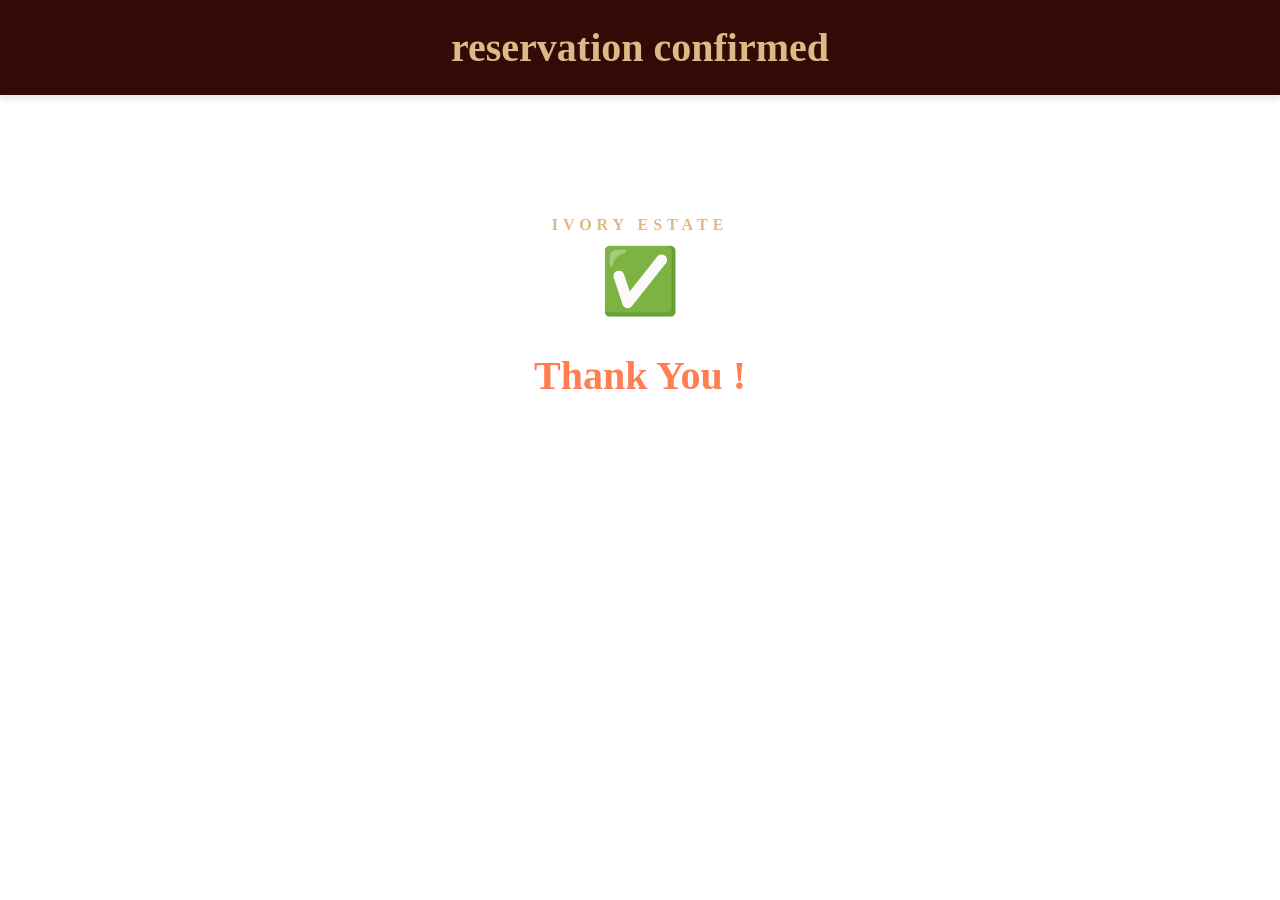
==== confirmation.html @ 033f2675 "Fix confirmation details layout and correct text errors in confirmation.html" ====
<!DOCTYPE html>
<html lang="en">
<head>
    <meta charset="UTF-8">
    <meta name="viewport" content="width=device-width, initial-scale=1.0">
    <title>confirmation</title>
    <link rel="stylesheet" href="style.css">
</head>
<body clas="reserve-page">
    <header>
        <h1>reservation confirmed</h1>
    </header>
    
    <main class="home-container">
        <section class="hero-card">
            <div class="logo">Ivory Estate</div>
            <div style="font-size: 4rem; margin-bottom: 20px;">✅</div>
            <h1>Thank You !</h1>
            <p>Your table has been successfully reserved.We have sent confirmation detail to your provided contact information.</p>
            <div class="confirmation-details" style="margin-bottom: 30px; text-align: left; background: rgba((0,0,0,0.2); padding: 20px border-radius: 10px;">
                <p style="margin: 5px 0;"><strong>location:</strong>Main Dining Hall / Terrace</p>
                <p style="margin: 5px 0;"><strong>Status:</strong>confirmed</p>
            </div>
            <p>We look foward to hosting you for an unforgettable evening</p>
        </section>
    </main>
</body>
</html>
---- style.css ----
body {

  background-repeat: no-repeat;
  background-size: cover;
  background-attachment: fixed;
  background-position: center;
  margin: 0;
}
.home-page{
  background-image: url("ivory\ estate.jfif");
}

header {
  background-color: #330a05;
  color: coral;
  box-shadow: 0 4px 6px rgba(0, 0, 0, 0.1);
  padding: 24px 0;
  text-align: center;
}
header a {
  text-decoration: none;
  color: inherit;
}
header h1 {
  font-size: 40px;
  margin: 0;
  color: burlywood;
}

nav {
  background-color: #c45306;
  text-align: center;
  padding: 12px 0;
}
nav a {
  text-decoration: none;
  color: inherit;
  margin: 0 20px;
  font-weight: 600;
  font-size: 18px;
  letter-spacing: 0.5px;
}
nav a:hover {
  color: aqua;
  text-decoration: underline;
}
.home-container {
  max-width: 600px;
  width: 90%;
  margin: 60px auto;
  text-align: center;
  background: rgba(255, 255, 255, 0.1);
  backdrop-filter: blur(10px);
  -webkit-backdrop-filter: blur(10px);
  border-radius: 15px;
  display: flex;
  flex-direction: column;
  justify-content: center;
  align-items: center;
  padding: 20px;
}
.hero-card,
.info-card {
  border-radius: 30px;
  padding: 20px;
}
.info-grid {
  display: flex;
  gap: 20px;
  margin-top: 20px;
}
.logo {
  font-weight: 800;
  letter-spacing: 5px;
  margin-bottom: 10px;
  color: burlywood;
}
.h1 {
  font-size: 2rem;
  margin-bottom: 15px;
}

.about {
  background-color: #9a6449;
  color: #322525;
  font-weight: 900;
  font-size: large;
  padding: 20px;
  text-align: center;
  margin: 0;
}
footer {
  text-align: center;
  padding: 20px;
  background-color: black;
  color: white;
}
.rsv-button {
  display: inline-block;
  padding: 10px 20px;
  background-color: #c45306;
  color: white;
  text-decoration: none;
  border-radius: 5px;
  margin-top: 15px;
}
.rsv-button:hover{
  background-color: #330a05;
}

/* 2.Reservation.html */
body{
  
  background-repeat: no-repeat;
  background-size: cover;
  background-attachment: fixed;
  background-position: center;
  margin: 0;
}
.reserve-page{
  background-image: url('Personalized\ Reserved\ Table\ Sign\ Wooden\ Resta.jfif');
}
.home-container{
    max-width: 600px;
      width: 90%;
      margin: 60px auto;
      text-align: center;
      background: rgba(255, 255, 255, 0.1);
      backdrop-filter: blur(10px);
      -webkit-backdrop-filter: blur(10px);
      border-radius: 15px;
      display: flex;
      flex-direction: column;
      justify-content: center;
      align-items: center;
      padding:  40px 20px;
      color: white;
      border: 1px solid rgba(255, 255, 255, 0.2);
    }
    .logo{
      font-weight: 800;
      letter-spacing: 5px;
      margin-bottom: 10px;
      color: burlywood;
      text-transform: uppercase;
    }
    h1{
      font-size: 2.5rem;
      margin-bottom: 30px;
      color: coral;
    }
    p{
      margin-bottom: 30px;
      font-size: 1.1rem;
      
    }
.booking-form{
  width: 100%;
  max-width: 450px;
  display: flex;
  flex-direction: column;
  gap: 15px;
}

.form-row{
  display: flex;
  gap: 15px;
}
.booking-form input, .booking-form select{
  width: 100%;
  padding: 12px;
  background-color: rgba(255, 255, 255, 0.15);
  border: 1px solid(255, 255, 255, 0.3);
  border-radius: 5px;
  color: white;
  font-size: 16px;
  outline: none;
}
.booking-form select option{
  background-color: #330a05;
}
.back-link:hover{
  color: aqua;
  text-decoration: underline;
}
.confirm{
  display: inline-block;
    padding: 10px 20px;
    background-color: #c45306;
    color: white;
    text-decoration: none;
    border-radius: 5px;
    margin-top: 15px;
}
.confirm:hover{
    background-color: #330a05;
}

/* confirmation message */
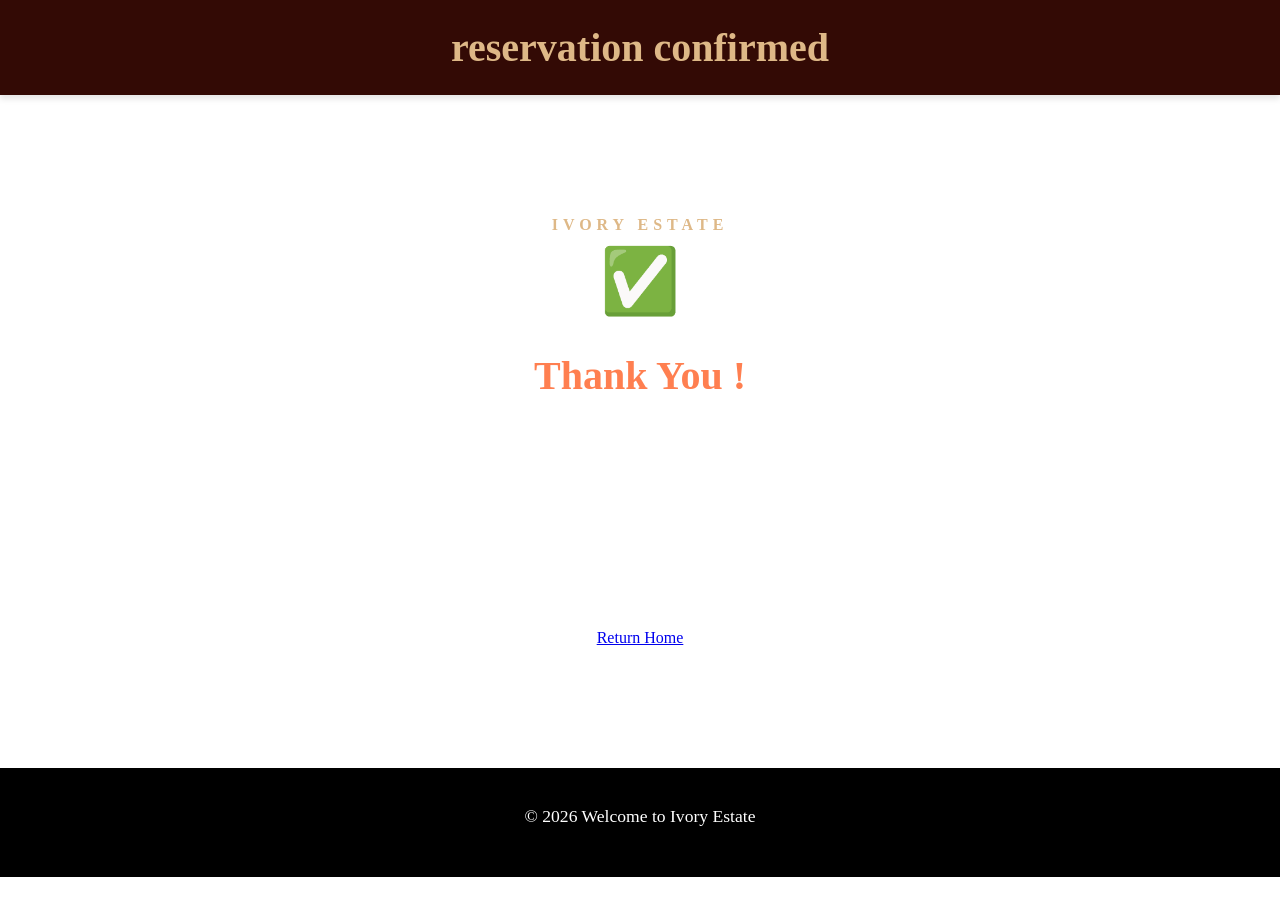
==== commit b68323aa: "Fix footer placement and correct class name for return link in confirmation.html" ====
--- a/confirmation.html
+++ b/confirmation.html
@@ -22,7 +22,12 @@
                 <p style="margin: 5px 0;"><strong>Status:</strong>confirmed</p>
             </div>
             <p>We look foward to hosting you for an unforgettable evening</p>
+
+            <a href="index.html" class="cofirm">Return Home</a>
         </section>
     </main>
+    <footer>
+        <p>© 2026 Welcome to Ivory Estate</p>
+    </footer>
 </body>
 </html>
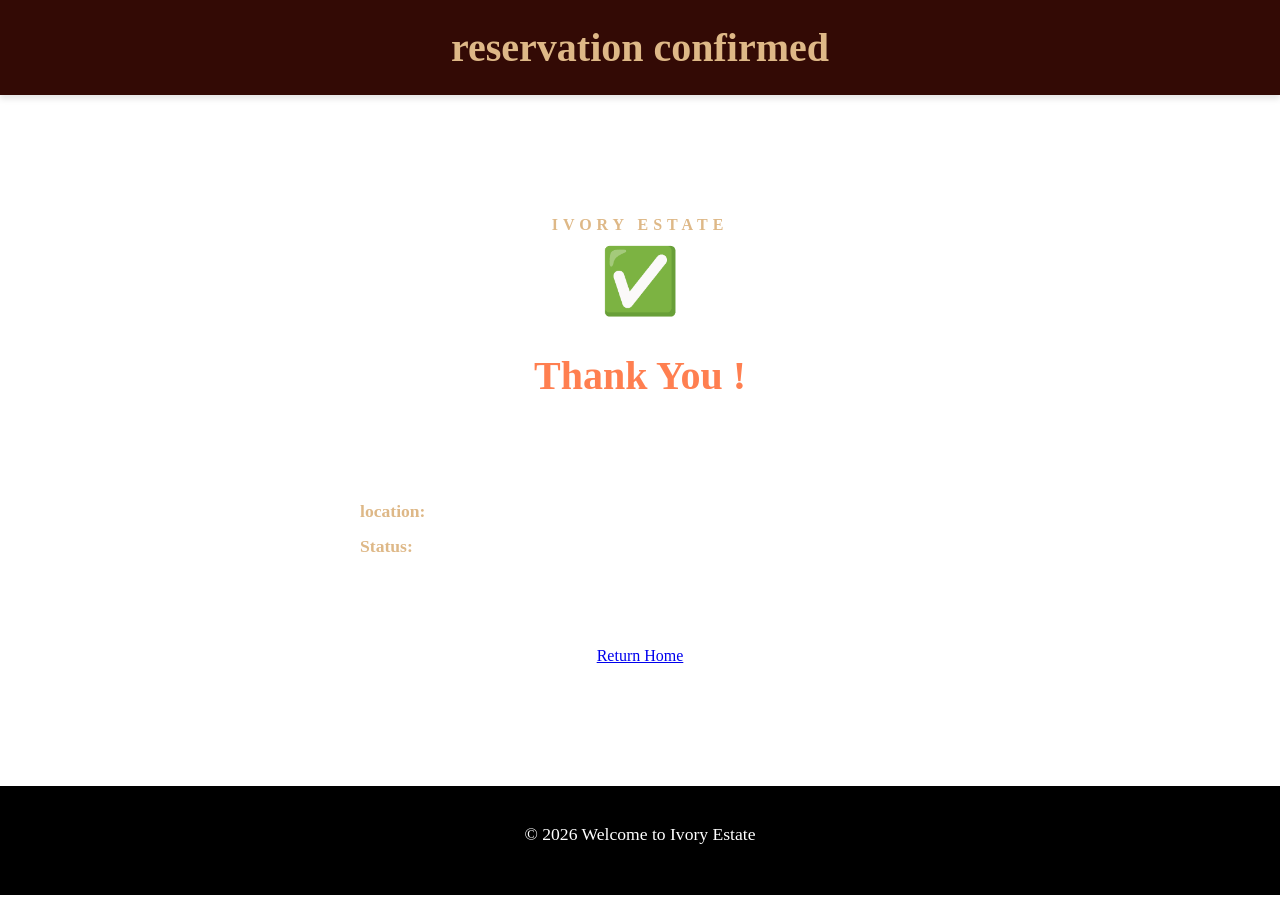
==== commit 067a9c96: "Fix body class name in confirmation.html and add styles for confirmation page in style.css" ====
--- a/confirmation.html
+++ b/confirmation.html
@@ -6,7 +6,7 @@
     <title>confirmation</title>
     <link rel="stylesheet" href="style.css">
 </head>
-<body clas="reserve-page">
+<body clas="confirmation-page">
     <header>
         <h1>reservation confirmed</h1>
     </header>
--- a/style.css
+++ b/style.css
@@ -196,4 +196,23 @@
     background-color: #330a05;
 }
 
-/* confirmation message */+/* confirmation message */
+body {
+
+  background-repeat: no-repeat;
+  background-size: cover;
+  background-attachment: fixed;
+  background-position: center;
+  margin: 0;
+}
+.reservation-page {
+  background-image: url('');
+}
+.confirmation-details p{
+  font-weight: 0.95rem;
+  border-bottom: 1px solid rgba(255, 255, 255, 0.1);
+  padding-bottom: 8px;
+}
+.confirmation-details strong{
+  color: burlywood;
+}
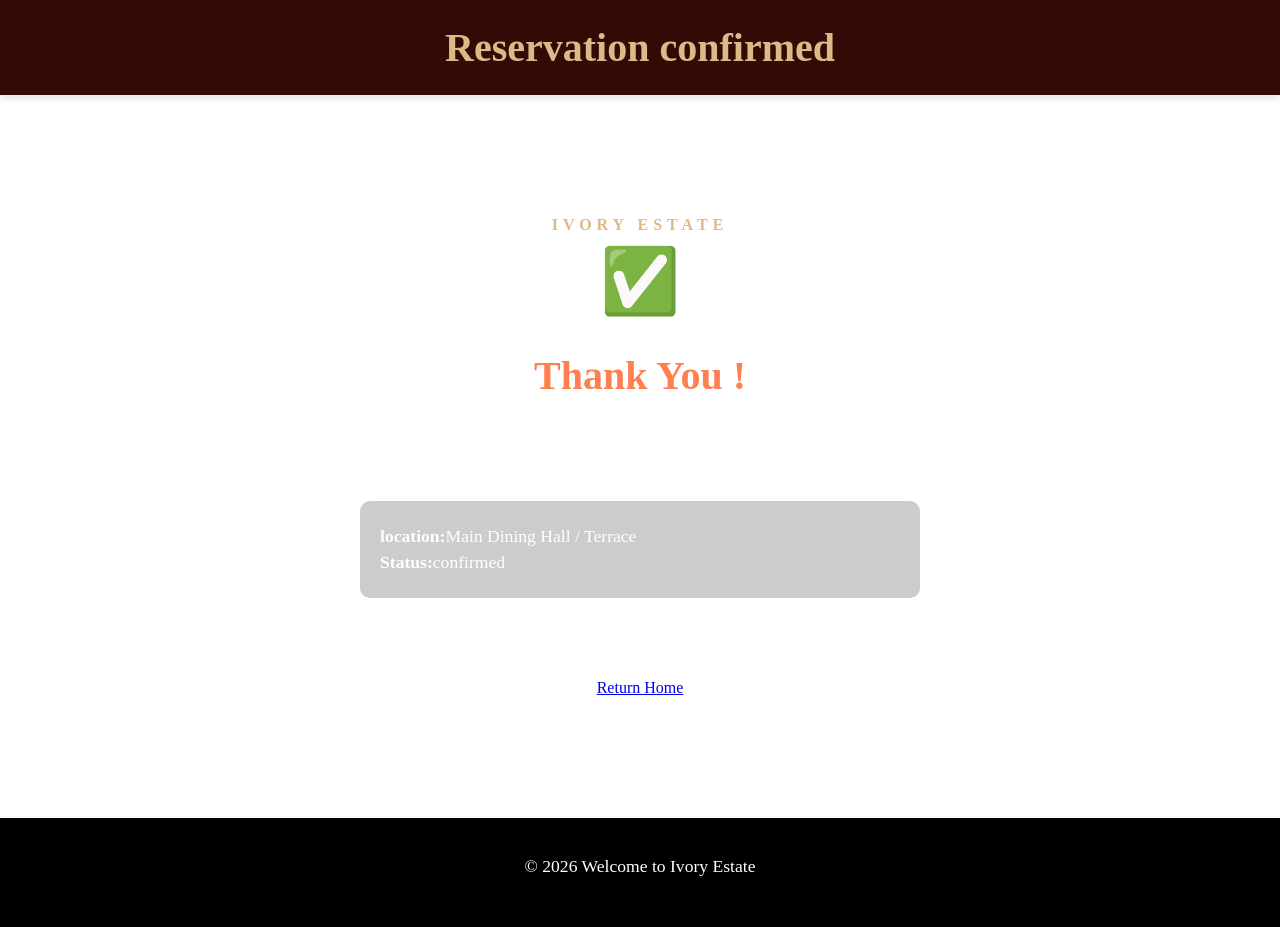
==== commit 0c6de0af: "Fix heading case in confirmation.html and update styles in style.css for consistency" ====
--- a/confirmation.html
+++ b/confirmation.html
@@ -8,7 +8,7 @@
 </head>
 <body clas="confirmation-page">
     <header>
-        <h1>reservation confirmed</h1>
+        <h1>Reservation confirmed</h1>
     </header>
     
     <main class="home-container">
@@ -17,7 +17,7 @@
             <div style="font-size: 4rem; margin-bottom: 20px;">✅</div>
             <h1>Thank You !</h1>
             <p>Your table has been successfully reserved.We have sent confirmation detail to your provided contact information.</p>
-            <div class="confirmation-details" style="margin-bottom: 30px; text-align: left; background: rgba((0,0,0,0.2); padding: 20px border-radius: 10px;">
+            <div class="confirmation-details" style="margin-bottom: 30px; text-align: left; background: rgba(0,0,0,0.2); padding: 20px;border-radius: 10px;">
                 <p style="margin: 5px 0;"><strong>location:</strong>Main Dining Hall / Terrace</p>
                 <p style="margin: 5px 0;"><strong>Status:</strong>confirmed</p>
             </div>
--- a/style.css
+++ b/style.css
@@ -196,7 +196,7 @@
     background-color: #330a05;
 }
 
-/* confirmation message */
+/* confirmation.html */
 body {
 
   background-repeat: no-repeat;
@@ -205,14 +205,6 @@
   background-position: center;
   margin: 0;
 }
-.reservation-page {
+.confirmation-page{
   background-image: url('');
-}
-.confirmation-details p{
-  font-weight: 0.95rem;
-  border-bottom: 1px solid rgba(255, 255, 255, 0.1);
-  padding-bottom: 8px;
-}
-.confirmation-details strong{
-  color: burlywood;
 }
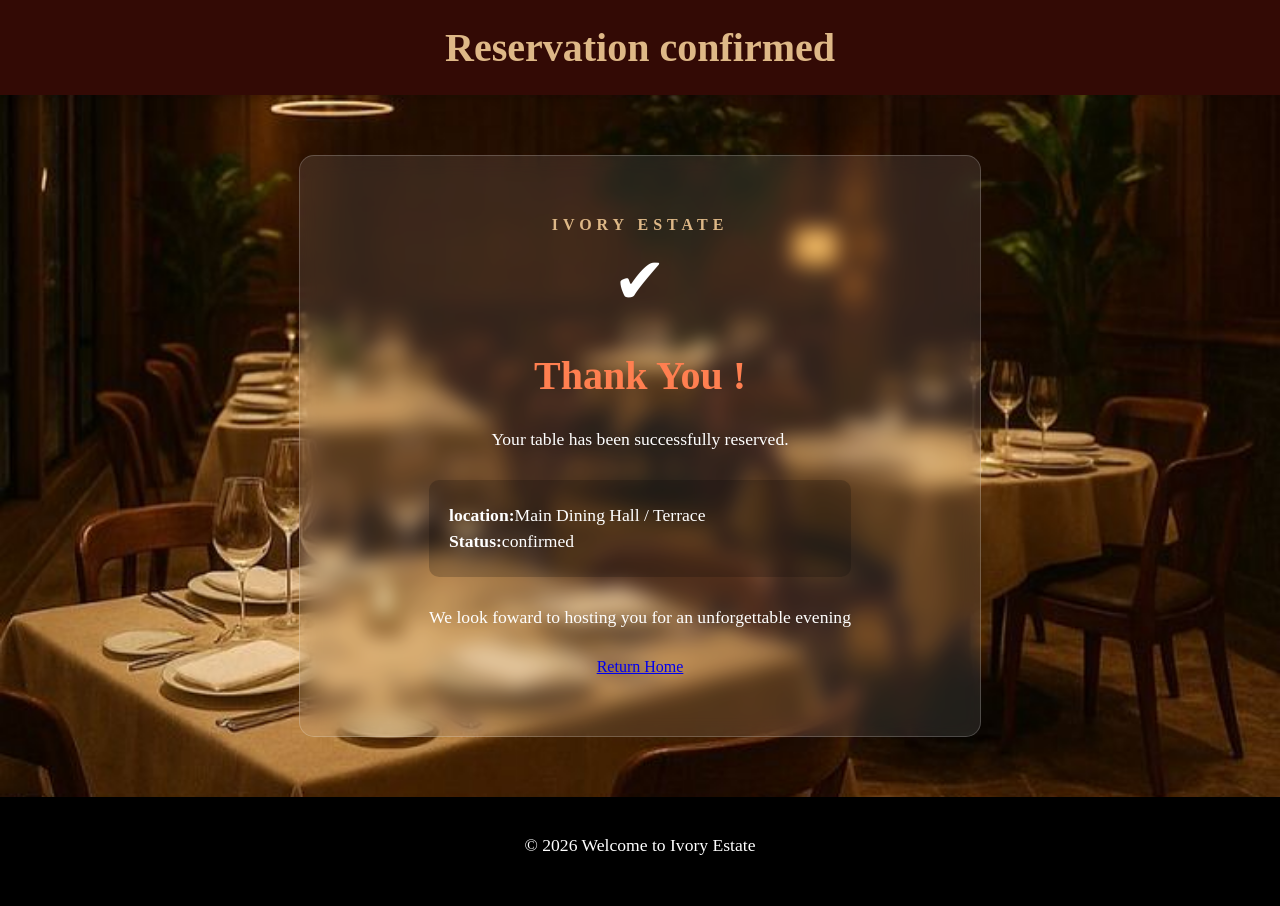
==== commit 73c4cd6b: "Fix body class name in confirmation.html, update confirmation message, and enhance styles in style.c" ====
--- a/confirmation.html
+++ b/confirmation.html
@@ -6,7 +6,7 @@
     <title>confirmation</title>
     <link rel="stylesheet" href="style.css">
 </head>
-<body clas="confirmation-page">
+<body class="confirmation-page">
     <header>
         <h1>Reservation confirmed</h1>
     </header>
@@ -14,9 +14,9 @@
     <main class="home-container">
         <section class="hero-card">
             <div class="logo">Ivory Estate</div>
-            <div style="font-size: 4rem; margin-bottom: 20px;">✅</div>
+            <div style="font-size: 4rem; margin-bottom: 20px;">✔</div>
             <h1>Thank You !</h1>
-            <p>Your table has been successfully reserved.We have sent confirmation detail to your provided contact information.</p>
+            <p>Your table has been successfully reserved.</p>
             <div class="confirmation-details" style="margin-bottom: 30px; text-align: left; background: rgba(0,0,0,0.2); padding: 20px;border-radius: 10px;">
                 <p style="margin: 5px 0;"><strong>location:</strong>Main Dining Hall / Terrace</p>
                 <p style="margin: 5px 0;"><strong>Status:</strong>confirmed</p>
--- a/style.css
+++ b/style.css
@@ -206,5 +206,13 @@
   margin: 0;
 }
 .confirmation-page{
-  background-image: url('');
+  background-image: url('ambient\ aesthetic\ cool\ hotel\ pictuer');
+}.home-container{
+  background: rgba(255, 255, 255, 0.1);
+        backdrop-filter: blur(10px);
+          -webkit-backdrop-filter: blur(10px);
+          border: 1px solid rgba(255, 255, 255, 0.2);
+          padding: 40px;
+          border-radius: 15px;
+          color: white;
 }
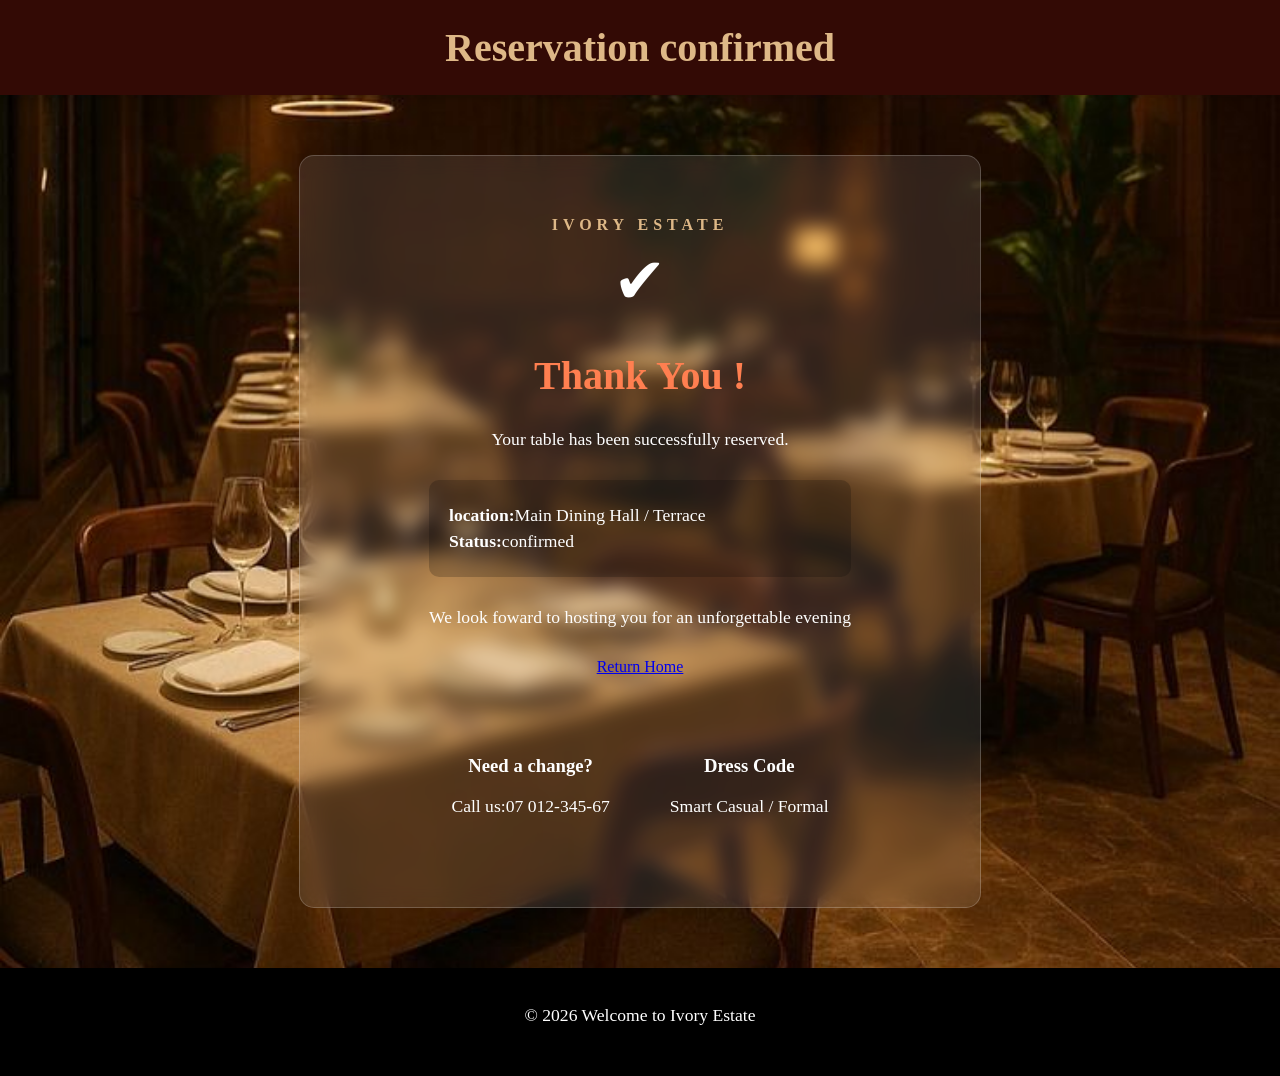
==== commit afa0ff57: "Add additional information section to confirmation page" ====
--- a/confirmation.html
+++ b/confirmation.html
@@ -25,6 +25,16 @@
 
             <a href="index.html" class="cofirm">Return Home</a>
         </section>
+        <section class="info-grid">
+            <div class="info-card">
+                <h3>Need a change?</h3>
+                <p>Call us:07 012-345-67</p>
+            </div>
+            <div class="info-card">
+                <h3>Dress Code</h3>
+                <p>Smart Casual / Formal</p>
+            </div>
+        </section>
     </main>
     <footer>
         <p>© 2026 Welcome to Ivory Estate</p>
--- a/style.css
+++ b/style.css
@@ -1,20 +1,29 @@
+/* added for different screen fitting */
+html , body{
+  width: 100%;
+  overflow-x: hidden;
+  margin: 0;
+  padding: 0;
+}
 body {
-
   background-repeat: no-repeat;
   background-size: cover;
   background-attachment: fixed;
   background-position: center;
   margin: 0;
+  display: flex;
+  flex-direction: column;
+  min-height: 100vh;
 }
 .home-page{
-  background-image: url("ivory\ estate.jfif");
+  background-image: url("THE\ IVORY\ ESTATE.jpeg");
 }
 
 header {
   background-color: #330a05;
   color: coral;
   box-shadow: 0 4px 6px rgba(0, 0, 0, 0.1);
-  padding: 24px 0;
+  padding: 24px ;
   text-align: center;
 }
 header a {
@@ -44,6 +53,16 @@
   color: aqua;
   text-decoration: underline;
 }
+.gallery-img{
+  width: 100%;
+  max-width: 800px;
+  height: auto;
+  border-radius: 10px;
+  box-shadow: 0 4px 15px rgba(0,0,0, 0.2);
+  display: block;
+  margin: 20px auto;
+
+}
 .home-container {
   max-width: 600px;
   width: 90%;
@@ -91,9 +110,16 @@
 }
 footer {
   text-align: center;
-  padding: 20px;
+  padding: 20px 0;
   background-color: black;
   color: white;
+  width: 100%;
+  display: flex;
+  justify-content: center;
+  align-items: center;
+  box-sizing: border-box;
+
+
 }
 .rsv-button {
   display: inline-block;
@@ -116,6 +142,9 @@
   background-attachment: fixed;
   background-position: center;
   margin: 0;
+  display: flex;
+    flex-direction: column;
+    min-height: 100vh;
 }
 .reserve-page{
   background-image: url('Personalized\ Reserved\ Table\ Sign\ Wooden\ Resta.jfif');
@@ -204,6 +233,9 @@
   background-attachment: fixed;
   background-position: center;
   margin: 0;
+  display: flex;
+    flex-direction: column;
+    min-height: 100vh;
 }
 .confirmation-page{
   background-image: url('ambient\ aesthetic\ cool\ hotel\ pictuer');
@@ -215,4 +247,16 @@
           padding: 40px;
           border-radius: 15px;
           color: white;
+}
+/* responsive design addition */
+section{
+  padding-left: 20px;
+  padding-right: 20px;
+}
+main{
+  flex: 1;
+}
+img{
+  max-width: 100%;
+  height: auto;
 }
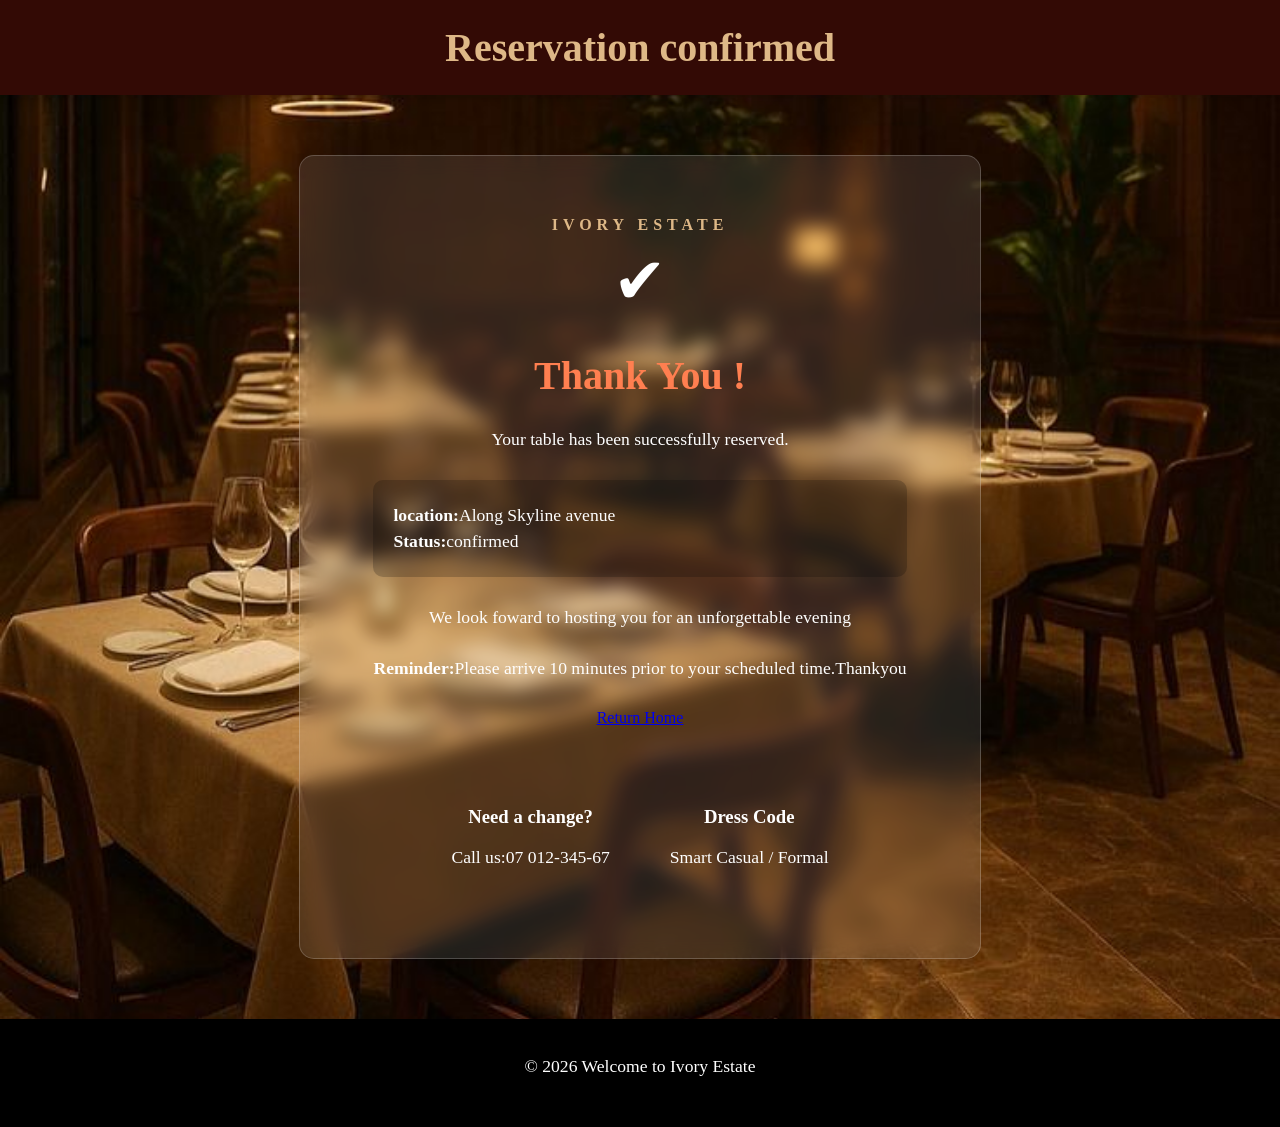
==== commit ed7e99db: "Update confirmation and reservation pages with location details and form enhancements" ====
--- a/confirmation.html
+++ b/confirmation.html
@@ -18,10 +18,11 @@
             <h1>Thank You !</h1>
             <p>Your table has been successfully reserved.</p>
             <div class="confirmation-details" style="margin-bottom: 30px; text-align: left; background: rgba(0,0,0,0.2); padding: 20px;border-radius: 10px;">
-                <p style="margin: 5px 0;"><strong>location:</strong>Main Dining Hall / Terrace</p>
+                <p style="margin: 5px 0;"><strong>location:</strong>Along Skyline avenue</p>
                 <p style="margin: 5px 0;"><strong>Status:</strong>confirmed</p>
             </div>
             <p>We look foward to hosting you for an unforgettable evening</p>
+            <p><strong>Reminder:</strong>Please arrive 10 minutes prior to your scheduled time.Thankyou</p>
 
             <a href="index.html" class="cofirm">Return Home</a>
         </section>
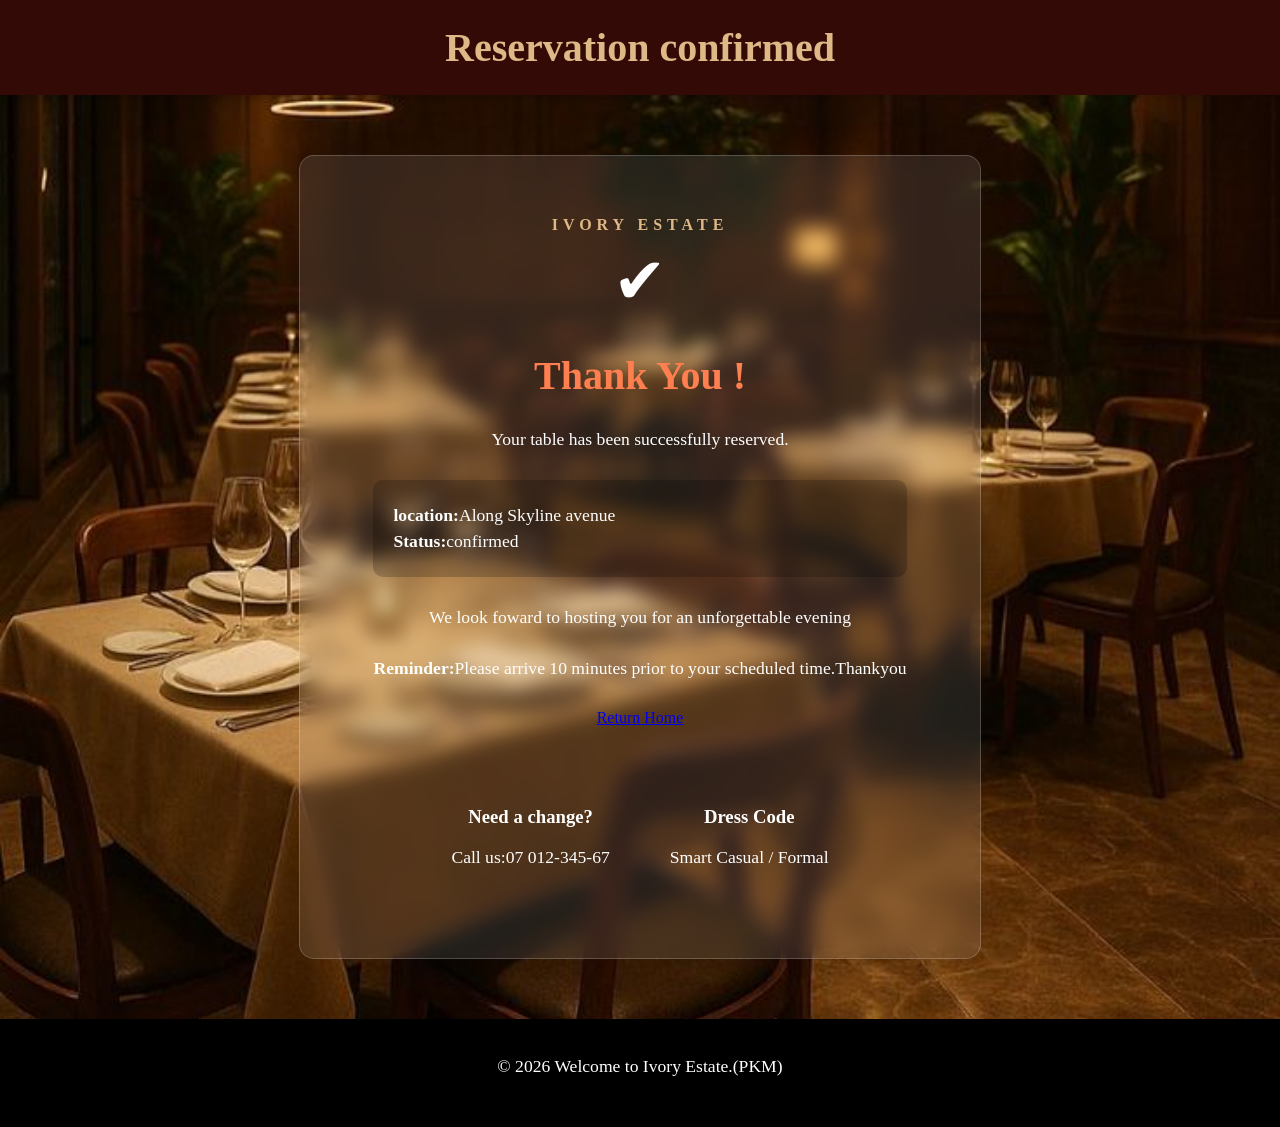
==== commit 740543ad: "Update footer text in confirmation, index, and reserve pages to include (PKM) My name" ====
--- a/confirmation.html
+++ b/confirmation.html
@@ -38,7 +38,7 @@
         </section>
     </main>
     <footer>
-        <p>© 2026 Welcome to Ivory Estate</p>
+        <p>© 2026 Welcome to Ivory Estate.(PKM)</p>
     </footer>
 </body>
 </html>
--- a/style.css
+++ b/style.css
@@ -1,4 +1,4 @@
-/* added for different screen fitting */
+/* added for different screen */
 html , body{
   width: 100%;
   overflow-x: hidden;
